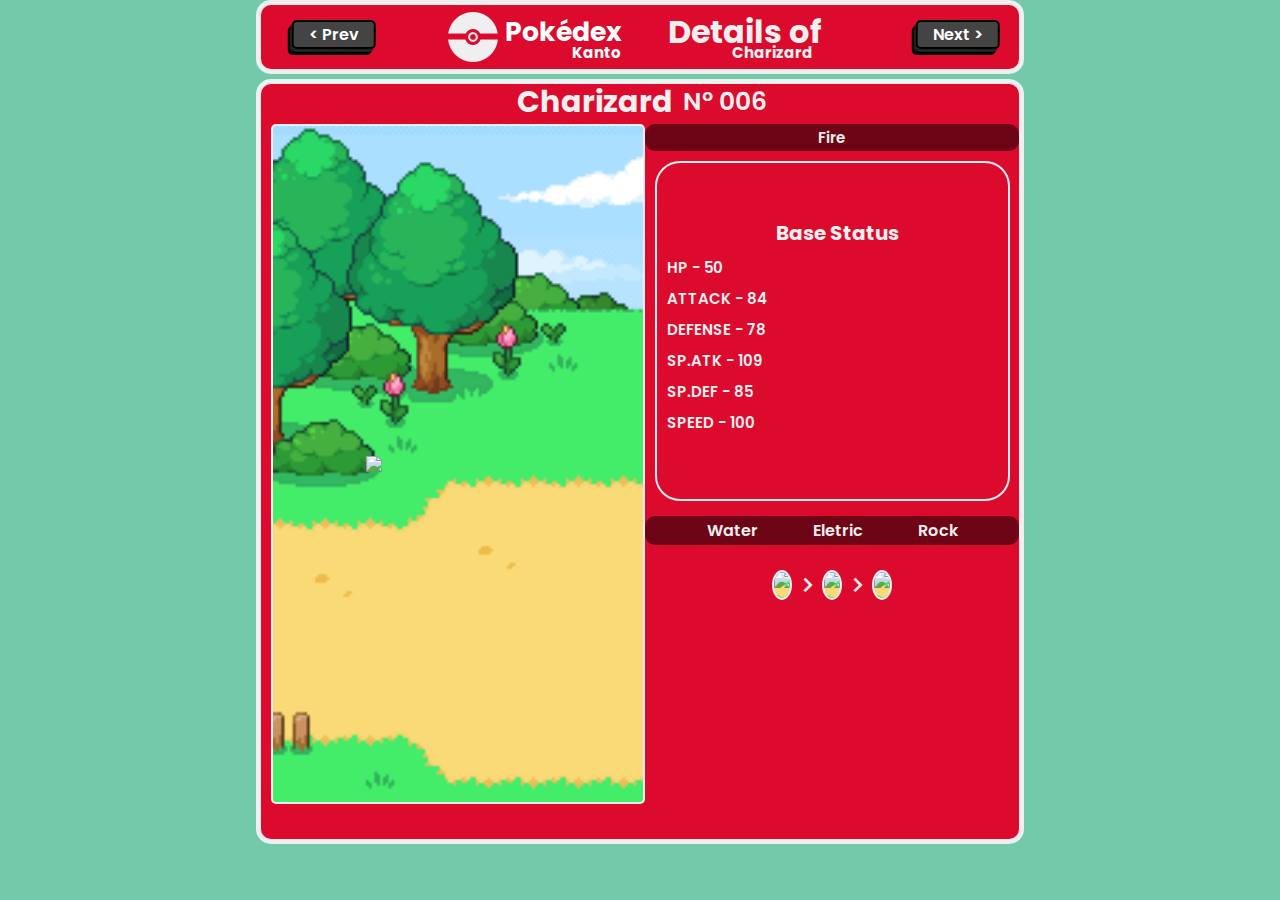
==== details.html @ c546bfbc "frist commit" ====
<!DOCTYPE html>
<html lang="en">
<head>
    <meta charset="UTF-8">
    <meta name="viewport" content="width=device-width, initial-scale=1.0">
    <link href='https://unpkg.com/boxicons@2.1.4/css/boxicons.min.css' rel='stylesheet'>
    <link rel="stylesheet" href="details.css">
    <link rel="icon" href="/IMG/icon.png">
    <title>Deteils</title>
    
</head>
<body>
    <div class="poke-details">
        <div class="main">
            <div class="title">
                <button class="button-home">
                    <a href="index.html">
                    <img src="./IMG/pokeboll.png">
                    <h1>Pokédex</h1>
                    <h2>Kanto</h2>    
                    </a>
                </button>
                
                <div class="details-title">
                    <h1>Details of</h1>
                    <h2>Charizard</h2>
                </div>
    
                </div>
    
                <div class="buttons">
                    <button class="prev"> &lt; Prev</button>
                    <button class="next">Next &gt; </button>
                </div>
    
        </div>
    
        <div class="details">
            <div class="title-details">
                <h1 class="name">Charizard</h1>
                <span class="number">Nº 006</span>
            </div>
    
            <div class="pokemon-img">
                <img class="img" src="https://raw.githubusercontent.com/PokeAPI/sprites/master/sprites/pokemon/versions/generation-v/black-white/animated/6.gif">
            </div>
    
            <div class="details-txt">
                <div class="txt">
                    <div class="type">Fire</div>
                </div>
    
                <div class="status">
                    <div class="status-txt">
                        <h1>Base Status</h1>
                        <li>HP - 50</li>
                        <li>ATTACK - 84</li>
                        <li>DEFENSE - 78</li>
                        <li>SP.ATK - 109</li>
                        <li>SP.DEF - 85</li>
                        <li>SPEED - 100</li>
                    </div>
                </div>
    
                <div class="weaknesses">
                    <li>Water</li>
                    <li>Eletric</li>
                    <li>Rock</li>
                </div>
    
                <div class="evolution">
                  <img src="https://raw.githubusercontent.com/PokeAPI/sprites/master/sprites/pokemon/4.png">
                  <i class='bx bx-chevron-right'></i>
                  <img src="https://raw.githubusercontent.com/PokeAPI/sprites/master/sprites/pokemon/5.png">
                  <i class='bx bx-chevron-right'></i> 
                  <img src="https://raw.githubusercontent.com/PokeAPI/sprites/master/sprites/pokemon/6.png"> 
                </div>
            </div>
        </div>
    </div>

    <script src="/JS/script.js"></script>
</body>
</html>
---- details.css ----
/* MAIN */
@import url('https://fonts.googleapis.com/css2?family=Handjet:wght@300&family=Noto+Sans+JP:wght@300;500&family=Poppins:wght@300;400;500;600;700;800&display=swap');

* {
    margin: 0;
    padding: 0;
    box-sizing: border-box;
    font-family: 'Poppins', sans-serif;

}

body {
    background: #72caab;
    height: 100vh; 
}

.poke-details {
    width: 100%;
    height: 100%;
}

.main {
    display: flex;
    flex-direction: column;
    align-items: center;
    justify-content: center;
}
/* MAIN */

/* BODY */
.title {
    display: flex;
    flex-direction: row;
    color: #EFEFEF;
    background: #DC0A2D;
    border-radius: 5px;
    width: 60%;
    border: 5px solid #EFEFEF;
    border-radius: 15px;
}
/* BODY */

/* HOME */
/* BUTTON HOME */
.button-home {
    display: flex;
    border: none;
    background: none;
    align-items: center;
    cursor: pointer;
}

.button-home a {
    text-decoration: none;
    color: white;
    display: flex;
    margin-left: 100%;
}

.title h1 {
    display: flex;
    align-items: center;
    margin-top: -10px;

}

.title h2 {
    font-size: 15px;
    display: flex;
    align-items: center;
    margin-left: -50px;
    margin-top: 30px;
}
/* BUTTON HOME */

/* BUTTON NEXT/PREV */
.buttons {
    position: absolute;
    display:flex;
    justify-content: center;
    align-items: center;
    left: 55%;
    top: 20px;
    width: 65%;
    transform: translate(-57%, 0);
    display: flex;
    gap: 65%;
  }
  
  .prev {
    width: 10%;
    border: 2px solid #000;
    border-radius: 5px;
    font-size: clamp(8px, 5vw, 1rem);
    font-weight: 600;
    color: white;
    background-color: #444;
    box-shadow: -2px 3px 0 #222, -4px 6px 0 #000;
    cursor: pointer;
}

.next {
    width: 10%;
    border: 2px solid #000;
    border-radius: 5px;
    font-size: clamp(8px, 5vw, 1rem);
    font-weight: 600;
    color: white;
    background-color: #444;
    box-shadow: -2px 3px 0 #222, -4px 6px 0 #000;
    cursor: pointer;
}
/* BUTTON NEXT/PREV */
/* HOME */

/* DETEILS */
.details {
    display: flex;
    margin-left: 20%;
    margin-top: 5px;

    background: #DC0A2D;
    color: #EFEFEF;
    border: 5px solid #EFEFEF;
    border-radius: 15px;
   
    width: 60%;
    height: 85%;
}

/* TITLE */
.title-details {
    position: absolute;
    display: flex;
    align-items: center;
    margin-left: 20%;
    font-size: 15px;
    gap: 10px;
    margin-top: -5px;
}

.details-title {
    display: flex;
    flex-direction: row;
    color: #EFEFEF;
    margin-left: 30%;
}

.details-title h1 {
    display: flex;
    align-items: center;
    margin-top: -10px;

}

.details-title h2 {
    font-size: 15px;
    display: flex;
    align-items: center;
    margin-left: -90px;
    margin-top: 30px;
}

.number {
    font-weight: 600;
    font-size: 25px;
    color: #EFEFEF;
}
/* TITLE */

/* IMG */
.pokemon-img {
    width: 50%;
    height: 90%;

    margin-top: 40px;
    margin-left: 10px;

    display: flex;
    justify-content: center;
    align-items: center;

    border: 2px solid #EFEFEF;
    border-radius: 5px;
    background: url(/IMG/background.png);
    background-size: cover;

}

.pokemon-img img {
    width: 50%;
}
/* IMG */

/* TEXT */
.details-txt {
    width: 50%;
    height: 90%;
    margin-top: 40px;
}

.txt {
    text-align: center;
}
/* TEXT */

/* TYPE */
.type {
    color: #EFEFEF;
    font-size: 15px;
    font-weight: 600;

    background-color: rgba(0, 0, 0, 0.5);
    padding: 2px 15px;
    border-radius: 10px;
}
/* TYPE */

/* STATUS */
.status {
    background: #DC0A2D;
    border: 2px solid #EFEFEF;
    border-radius: 25px;
    margin-top: 10px;
    margin-left: 10px;
    width: 95%;
    height: 50%;
    display: flex;
    flex-direction: column;
    justify-content: space-around;  
    list-style: none;
}

.status-txt h1 {
    font-size: 20px;
    align-items: center;
    text-align: center;
}

.status-txt {
    display: flex;
    flex-direction: column;
    margin-top: -10px;
    gap: 8px;
    font-size: 15px;
    font-weight: 600;
    margin-left: 10px;
}

.weaknesses {
    display: flex;
    justify-content: center;
    list-style: none;
    gap: 55px;
    margin-top: 15px;
    font-weight: 600;
    background-color: rgba(0, 0, 0, 0.5);
    padding: 2px 15px;
    border-radius: 10px;
}

.evolution {
    display: flex;
    justify-content: center;
    margin-top: 25px;

}

.evolution i {
    display: flex;
    font-size: 30px;
    align-items: center;
}

.evolution img:nth-of-type(1n) {
    background: url(/IMG/background.png);
    background-size: cover;
    border-radius: 50%;
    border: 2px solid #EFEFEF;
}

.evolution img:nth-of-type(2n) {
    background: url(/IMG/background.png);
    background-size: cover;
    border-radius: 50%;
    border: 2px solid #EFEFEF;
}

.evolution img:nth-of-type(3n) {
    background: url(/IMG/background.png);
    background-size: cover;
    border-radius: 50%;
    border: 2px solid #EFEFEF;
}
/* STATUS */
/* DETEILS */
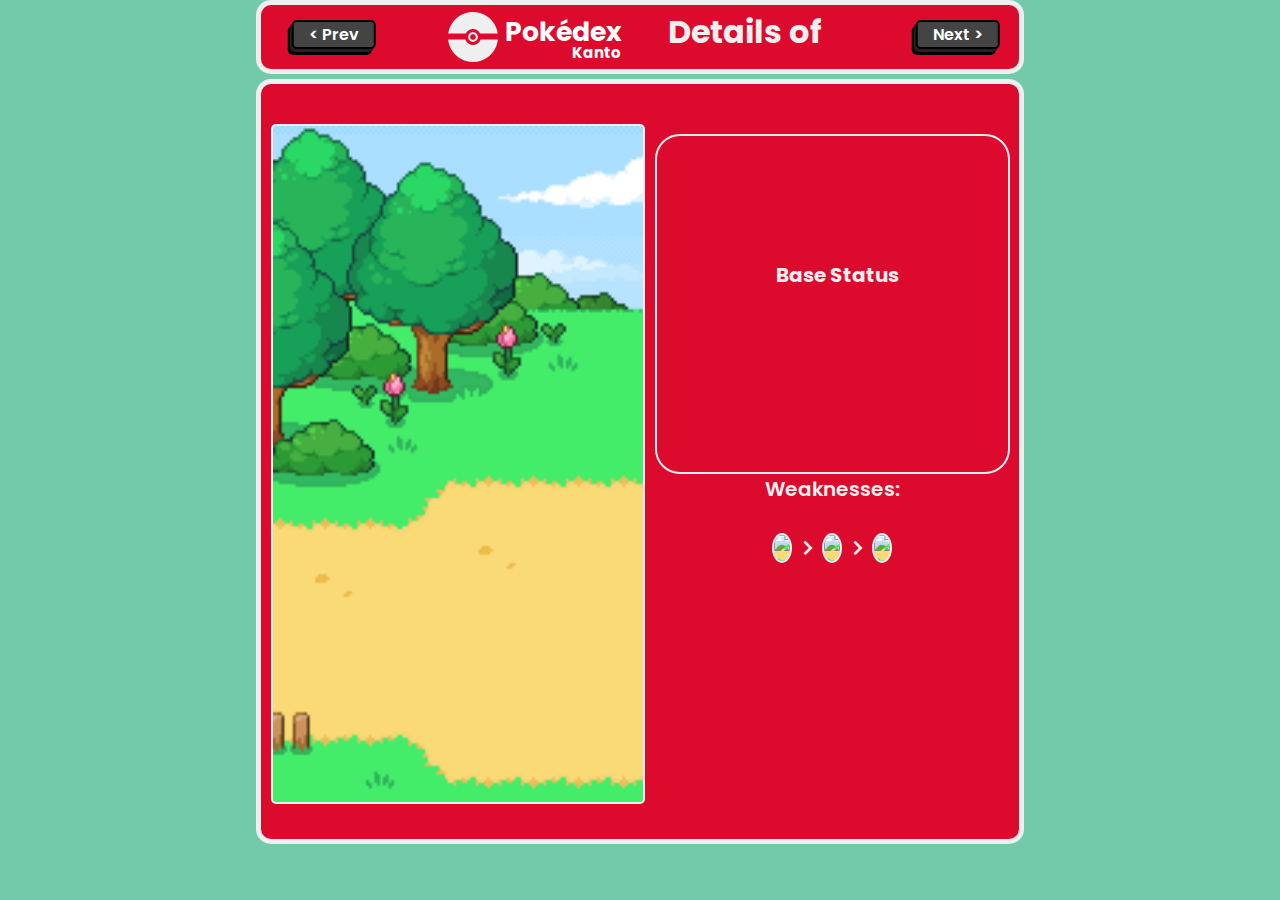
==== commit 400f3c64: "frist commit" ====
--- a/details.html
+++ b/details.html
@@ -1,84 +1,87 @@
 <!DOCTYPE html>
 <html lang="en">
+
 <head>
     <meta charset="UTF-8">
     <meta name="viewport" content="width=device-width, initial-scale=1.0">
     <link href='https://unpkg.com/boxicons@2.1.4/css/boxicons.min.css' rel='stylesheet'>
-    <link rel="stylesheet" href="details.css">
+    <link rel="stylesheet" href="/CSS/details.css">
     <link rel="icon" href="/IMG/icon.png">
     <title>Deteils</title>
-    
+
 </head>
+
 <body>
     <div class="poke-details">
         <div class="main">
             <div class="title">
                 <button class="button-home">
                     <a href="index.html">
-                    <img src="./IMG/pokeboll.png">
-                    <h1>Pokédex</h1>
-                    <h2>Kanto</h2>    
+                        <img src="./IMG/pokeboll.png">
+                        <h1>Pokédex</h1>
+                        <h2>Kanto</h2>
                     </a>
                 </button>
-                
+
                 <div class="details-title">
                     <h1>Details of</h1>
-                    <h2>Charizard</h2>
                 </div>
-    
-                </div>
-    
-                <div class="buttons">
-                    <button class="prev"> &lt; Prev</button>
-                    <button class="next">Next &gt; </button>
-                </div>
-    
+
+            </div>
+
+            <div class="buttons">
+                <button class="prev"> &lt; Prev</button>
+                <button class="next">Next &gt; </button>
+            </div>
+
         </div>
-    
-        <div class="details">
+
+        <div class="details" id="pokemonDetailsContainer">
             <div class="title-details">
-                <h1 class="name">Charizard</h1>
-                <span class="number">Nº 006</span>
+                <h1 class="name"></h1>
+                <span class="number"></span>
             </div>
-    
+
             <div class="pokemon-img">
-                <img class="img" src="https://raw.githubusercontent.com/PokeAPI/sprites/master/sprites/pokemon/versions/generation-v/black-white/animated/6.gif">
+                <img class="img" src="">
             </div>
-    
+
             <div class="details-txt">
                 <div class="txt">
-                    <div class="type">Fire</div>
+                    <div class="types">
+                    </div>
                 </div>
-    
+
                 <div class="status">
                     <div class="status-txt">
                         <h1>Base Status</h1>
-                        <li>HP - 50</li>
-                        <li>ATTACK - 84</li>
-                        <li>DEFENSE - 78</li>
-                        <li>SP.ATK - 109</li>
-                        <li>SP.DEF - 85</li>
-                        <li>SPEED - 100</li>
+                        <li></li>
+                        <li></li>
+                        <li></li>
+                        <li></li>
+                        <li></li>
+                        <li></li>
                     </div>
                 </div>
-    
+
+                <h1 class="weaknesses-title">Weaknesses:</h1>
                 <div class="weaknesses">
-                    <li>Water</li>
-                    <li>Eletric</li>
-                    <li>Rock</li>
+                    <li></li>
+                    <li></li>
+                    <li></li>
                 </div>
-    
+
                 <div class="evolution">
-                  <img src="https://raw.githubusercontent.com/PokeAPI/sprites/master/sprites/pokemon/4.png">
-                  <i class='bx bx-chevron-right'></i>
-                  <img src="https://raw.githubusercontent.com/PokeAPI/sprites/master/sprites/pokemon/5.png">
-                  <i class='bx bx-chevron-right'></i> 
-                  <img src="https://raw.githubusercontent.com/PokeAPI/sprites/master/sprites/pokemon/6.png"> 
+                    <img src="https://raw.githubusercontent.com/PokeAPI/sprites/master/sprites/pokemon/4.png">
+                    <i class='bx bx-chevron-right'></i>
+                    <img src="https://raw.githubusercontent.com/PokeAPI/sprites/master/sprites/pokemon/5.png">
+                    <i class='bx bx-chevron-right'></i>
+                    <img src="https://raw.githubusercontent.com/PokeAPI/sprites/master/sprites/pokemon/6.png">
                 </div>
             </div>
         </div>
-    </div>
 
-    <script src="/JS/script.js"></script>
+        <script src="/JS/scriptDetails.js"></script>
 </body>
+
 </html>--- a/CSS/details.css
+++ b/CSS/details.css
@@ -0,0 +1,306 @@
+/* MAIN */
+@import url('https://fonts.googleapis.com/css2?family=Handjet:wght@300&family=Noto+Sans+JP:wght@300;500&family=Poppins:wght@300;400;500;600;700;800&display=swap');
+
+* {
+    margin: 0;
+    padding: 0;
+    box-sizing: border-box;
+    font-family: 'Poppins', sans-serif;
+
+}
+
+body {
+    background: #72caab;
+    height: 100vh;
+}
+
+.poke-details {
+    width: 100%;
+    height: 100%;
+}
+
+.main {
+    display: flex;
+    flex-direction: column;
+    align-items: center;
+    justify-content: center;
+}
+
+/* MAIN */
+
+/* BODY */
+.title {
+    display: flex;
+    flex-direction: row;
+    color: #EFEFEF;
+    background: #DC0A2D;
+    border-radius: 5px;
+    width: 60%;
+    border: 5px solid #EFEFEF;
+    border-radius: 15px;
+}
+
+/* BODY */
+
+/* HOME */
+/* BUTTON HOME */
+.button-home {
+    display: flex;
+    border: none;
+    background: none;
+    align-items: center;
+    cursor: pointer;
+}
+
+.button-home a {
+    text-decoration: none;
+    color: white;
+    display: flex;
+    margin-left: 100%;
+}
+
+.title h1 {
+    display: flex;
+    align-items: center;
+    margin-top: -10px;
+
+}
+
+.title h2 {
+    font-size: 15px;
+    display: flex;
+    align-items: center;
+    margin-left: -50px;
+    margin-top: 30px;
+}
+
+/* BUTTON HOME */
+
+/* BUTTON NEXT/PREV */
+.buttons {
+    position: absolute;
+    display: flex;
+    justify-content: center;
+    align-items: center;
+    left: 55%;
+    top: 20px;
+    width: 65%;
+    transform: translate(-57%, 0);
+    display: flex;
+    gap: 65%;
+}
+
+.prev {
+    width: 10%;
+    border: 2px solid #000;
+    border-radius: 5px;
+    font-size: clamp(8px, 5vw, 1rem);
+    font-weight: 600;
+    color: white;
+    background-color: #444;
+    box-shadow: -2px 3px 0 #222, -4px 6px 0 #000;
+    cursor: pointer;
+}
+
+.next {
+    width: 10%;
+    border: 2px solid #000;
+    border-radius: 5px;
+    font-size: clamp(8px, 5vw, 1rem);
+    font-weight: 600;
+    color: white;
+    background-color: #444;
+    box-shadow: -2px 3px 0 #222, -4px 6px 0 #000;
+    cursor: pointer;
+}
+
+/* BUTTON NEXT/PREV */
+/* HOME */
+
+/* DETAILS */
+.details {
+    display: flex;
+    margin-left: 20%;
+    margin-top: 5px;
+
+    background: #DC0A2D;
+    color: #EFEFEF;
+    border: 5px solid #EFEFEF;
+    border-radius: 15px;
+
+    width: 60%;
+    height: 85%;
+}
+
+/* TITLE */
+.details-title {
+    display: flex;
+    flex-direction: row;
+    color: #EFEFEF;
+    margin-left: 30%;
+}
+
+.details-title h1 {
+    display: flex;
+    align-items: center;
+}
+
+.title-details {
+    position: absolute;
+    display: flex;
+    align-items: center;
+    margin-left: 20%;
+    font-size: 15px;
+    gap: 10px;
+    margin-top: -5px;
+}
+
+.number {
+    font-weight: 600;
+    font-size: 25px;
+    color: #EFEFEF;
+}
+
+/* TITLE */
+
+/* IMG */
+.pokemon-img {
+    width: 50%;
+    height: 90%;
+
+    margin-top: 40px;
+    margin-left: 10px;
+
+    display: flex;
+    justify-content: center;
+    align-items: center;
+
+    border: 2px solid #EFEFEF;
+    border-radius: 5px;
+    background: url(/IMG/background.png);
+    background-size: cover;
+
+}
+
+.pokemon-img img {
+    width: 50%;
+}
+
+/* IMG */
+
+/* TEXT */
+.details-txt {
+    width: 50%;
+    height: 90%;
+    margin-top: 40px;
+}
+
+.txt {
+    text-align: center;
+}
+
+/* TEXT */
+
+/* TYPE */
+.type {
+    width: 100px;
+    color: #EFEFEF;
+    font-size: 15px;
+    font-weight: 600;
+
+    padding: 2px 15px;
+    border-radius: 10px;
+}
+
+.types {
+    display: flex;
+    justify-content: center;
+    gap: 10px;
+}
+
+/* TYPE */
+
+/* STATUS */
+.status {
+    background: #DC0A2D;
+    border: 2px solid #EFEFEF;
+    border-radius: 25px;
+    margin-top: 10px;
+    margin-left: 10px;
+    width: 95%;
+    height: 50%;
+    display: flex;
+    flex-direction: column;
+    justify-content: space-around;
+    list-style: none;
+}
+
+.status-txt h1 {
+    font-size: 20px;
+    align-items: center;
+    text-align: center;
+}
+
+.status-txt {
+    display: flex;
+    flex-direction: column;
+    margin-top: -10px;
+    gap: 8px;
+    font-size: 15px;
+    font-weight: 600;
+    margin-left: 10px;
+}
+
+.weaknesses-title {
+    font-size: 20px;
+    font-weight: 600;
+    text-align: center;
+}
+
+.weaknesses {
+    display: flex;
+    gap: 5px;
+    justify-content: center;
+    list-style: none;
+    font-weight: 600;
+    padding: 2px 15px;
+    border-radius: 10px;
+}
+
+
+.evolution {
+    display: flex;
+    justify-content: center;
+    margin-top: 25px;
+
+}
+
+.evolution i {
+    display: flex;
+    font-size: 30px;
+    align-items: center;
+}
+
+.evolution img:nth-of-type(1n) {
+    background: url(/IMG/background.png);
+    background-size: cover;
+    border-radius: 50%;
+    border: 2px solid #EFEFEF;
+}
+
+.evolution img:nth-of-type(2n) {
+    background: url(/IMG/background.png);
+    background-size: cover;
+    border-radius: 50%;
+    border: 2px solid #EFEFEF;
+}
+
+.evolution img:nth-of-type(3n) {
+    background: url(/IMG/background.png);
+    background-size: cover;
+    border-radius: 50%;
+    border: 2px solid #EFEFEF;
+}
+
+/* STATUS */
+/* DETAILS */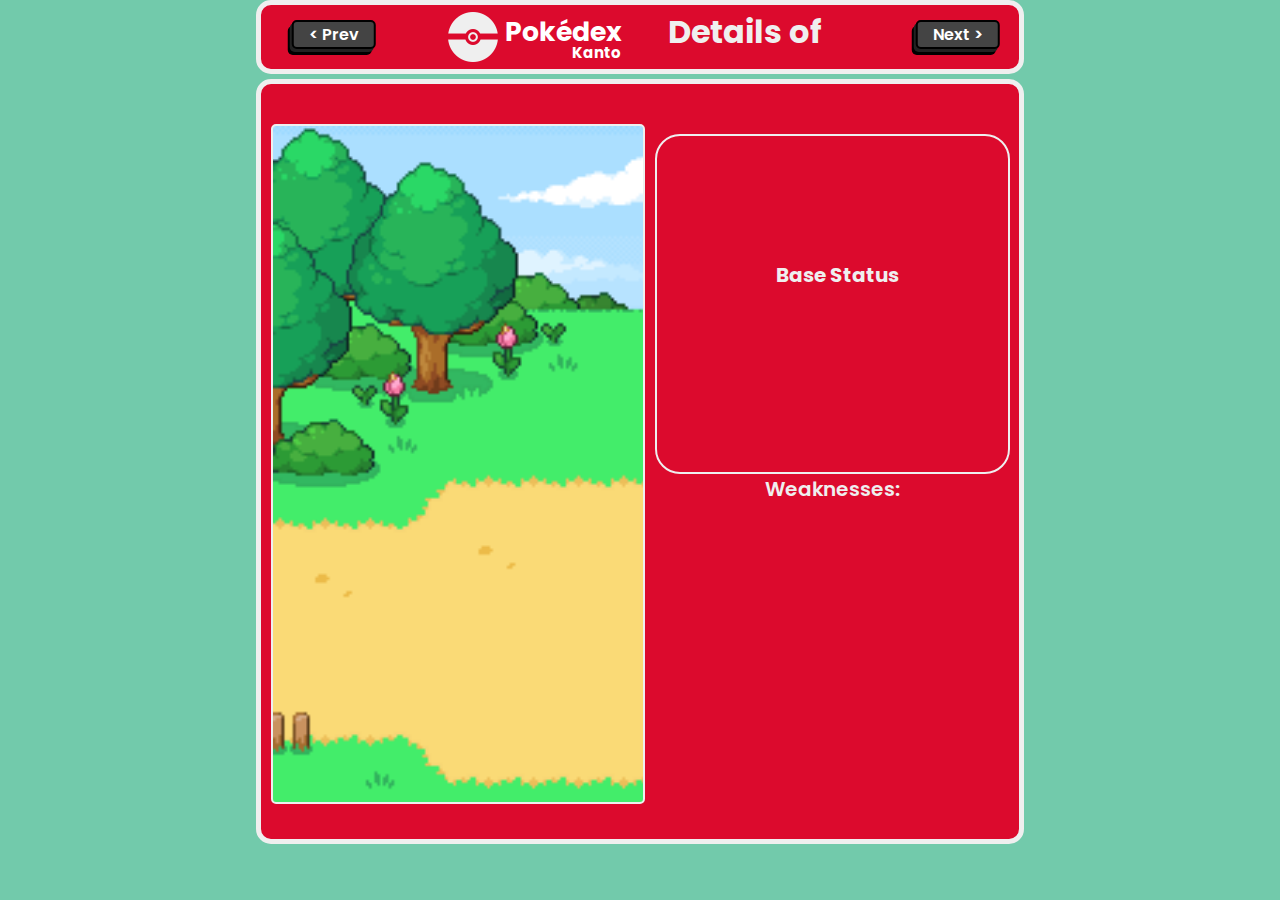
==== commit 9e609c67: "frist commit" ====
--- a/details.html
+++ b/details.html
@@ -72,16 +72,11 @@
                 </div>
 
                 <div class="evolution">
-                    <img src="https://raw.githubusercontent.com/PokeAPI/sprites/master/sprites/pokemon/4.png">
-                    <i class='bx bx-chevron-right'></i>
-                    <img src="https://raw.githubusercontent.com/PokeAPI/sprites/master/sprites/pokemon/5.png">
-                    <i class='bx bx-chevron-right'></i>
-                    <img src="https://raw.githubusercontent.com/PokeAPI/sprites/master/sprites/pokemon/6.png">
                 </div>
             </div>
         </div>
 
-        <script src="/JS/scriptDetails.js"></script>
+    <script src="/JS/scriptDetails.js"></script>
 </body>
 
 </html>--- a/CSS/details.css
+++ b/CSS/details.css
@@ -1,43 +1,42 @@
 /* MAIN */
-@import url('https://fonts.googleapis.com/css2?family=Handjet:wght@300&family=Noto+Sans+JP:wght@300;500&family=Poppins:wght@300;400;500;600;700;800&display=swap');
+@import url("https://fonts.googleapis.com/css2?family=Handjet:wght@300&family=Noto+Sans+JP:wght@300;500&family=Poppins:wght@300;400;500;600;700;800&display=swap");
 
 * {
-    margin: 0;
-    padding: 0;
-    box-sizing: border-box;
-    font-family: 'Poppins', sans-serif;
-
+  margin: 0;
+  padding: 0;
+  box-sizing: border-box;
+  font-family: "Poppins", sans-serif;
 }
 
 body {
-    background: #72caab;
-    height: 100vh;
+  background: #72caab;
+  height: 100vh;
 }
 
 .poke-details {
-    width: 100%;
-    height: 100%;
+  width: 100%;
+  height: 100%;
 }
 
 .main {
-    display: flex;
-    flex-direction: column;
-    align-items: center;
-    justify-content: center;
+  display: flex;
+  flex-direction: column;
+  align-items: center;
+  justify-content: center;
 }
 
 /* MAIN */
 
 /* BODY */
 .title {
-    display: flex;
-    flex-direction: row;
-    color: #EFEFEF;
-    background: #DC0A2D;
-    border-radius: 5px;
-    width: 60%;
-    border: 5px solid #EFEFEF;
-    border-radius: 15px;
+  display: flex;
+  flex-direction: row;
+  color: #efefef;
+  background: #dc0a2d;
+  border-radius: 5px;
+  width: 60%;
+  border: 5px solid #efefef;
+  border-radius: 15px;
 }
 
 /* BODY */
@@ -45,73 +44,72 @@
 /* HOME */
 /* BUTTON HOME */
 .button-home {
-    display: flex;
-    border: none;
-    background: none;
-    align-items: center;
-    cursor: pointer;
+  display: flex;
+  border: none;
+  background: none;
+  align-items: center;
+  cursor: pointer;
 }
 
 .button-home a {
-    text-decoration: none;
-    color: white;
-    display: flex;
-    margin-left: 100%;
+  text-decoration: none;
+  color: white;
+  display: flex;
+  margin-left: 100%;
 }
 
 .title h1 {
-    display: flex;
-    align-items: center;
-    margin-top: -10px;
-
+  display: flex;
+  align-items: center;
+  margin-top: -10px;
 }
 
 .title h2 {
-    font-size: 15px;
-    display: flex;
-    align-items: center;
-    margin-left: -50px;
-    margin-top: 30px;
+  font-size: 15px;
+  display: flex;
+  align-items: center;
+  margin-left: -50px;
+  margin-top: 30px;
 }
 
 /* BUTTON HOME */
 
 /* BUTTON NEXT/PREV */
 .buttons {
-    position: absolute;
-    display: flex;
-    justify-content: center;
-    align-items: center;
-    left: 55%;
-    top: 20px;
-    width: 65%;
-    transform: translate(-57%, 0);
-    display: flex;
-    gap: 65%;
+  position: absolute;
+  display: flex;
+  justify-content: center;
+  align-items: center;
+  left: 55%;
+  top: 20px;
+  width: 65%;
+  transform: translate(-57%, 0);
+  display: flex;
+  gap: 65%;
 }
 
 .prev {
-    width: 10%;
-    border: 2px solid #000;
-    border-radius: 5px;
-    font-size: clamp(8px, 5vw, 1rem);
-    font-weight: 600;
-    color: white;
-    background-color: #444;
-    box-shadow: -2px 3px 0 #222, -4px 6px 0 #000;
-    cursor: pointer;
+  width: 10%;
+  border: 2px solid #000;
+  border-radius: 5px;
+  font-size: clamp(8px, 5vw, 1rem);
+  font-weight: 600;
+  color: white;
+  background-color: #444;
+  box-shadow: -2px 3px 0 #222, -4px 6px 0 #000;
+  cursor: pointer;
 }
 
 .next {
-    width: 10%;
-    border: 2px solid #000;
-    border-radius: 5px;
-    font-size: clamp(8px, 5vw, 1rem);
-    font-weight: 600;
-    color: white;
-    background-color: #444;
-    box-shadow: -2px 3px 0 #222, -4px 6px 0 #000;
-    cursor: pointer;
+  width: 10%;
+  border: 2px solid #000;
+  border-radius: 5px;
+  font-size: clamp(8px, 5vw, 1rem);
+  font-weight: 600;
+  color: white;
+  background-color: #444;
+  box-shadow: -2px 3px 0 #222, -4px 6px 0 #000;
+  cursor: pointer;
 }
 
 /* BUTTON NEXT/PREV */
@@ -119,188 +117,197 @@
 
 /* DETAILS */
 .details {
-    display: flex;
-    margin-left: 20%;
-    margin-top: 5px;
-
-    background: #DC0A2D;
-    color: #EFEFEF;
-    border: 5px solid #EFEFEF;
-    border-radius: 15px;
-
-    width: 60%;
-    height: 85%;
+  display: flex;
+  margin-left: 20%;
+  margin-top: 5px;
+
+  background: #dc0a2d;
+  color: #efefef;
+  border: 5px solid #efefef;
+  border-radius: 15px;
+
+  width: 60%;
+  height: 85%;
 }
 
 /* TITLE */
 .details-title {
-    display: flex;
-    flex-direction: row;
-    color: #EFEFEF;
-    margin-left: 30%;
+  display: flex;
+  flex-direction: row;
+  color: #efefef;
+  margin-left: 30%;
 }
 
 .details-title h1 {
-    display: flex;
-    align-items: center;
+  display: flex;
+  align-items: center;
 }
 
 .title-details {
-    position: absolute;
-    display: flex;
-    align-items: center;
-    margin-left: 20%;
-    font-size: 15px;
-    gap: 10px;
-    margin-top: -5px;
+  position: absolute;
+  display: flex;
+  align-items: center;
+  margin-left: 20%;
+  font-size: 15px;
+  gap: 10px;
+  margin-top: -5px;
 }
 
 .number {
-    font-weight: 600;
-    font-size: 25px;
-    color: #EFEFEF;
+  font-weight: 600;
+  font-size: 25px;
+  color: #efefef;
 }
 
 /* TITLE */
 
 /* IMG */
 .pokemon-img {
-    width: 50%;
-    height: 90%;
-
-    margin-top: 40px;
-    margin-left: 10px;
-
-    display: flex;
-    justify-content: center;
-    align-items: center;
-
-    border: 2px solid #EFEFEF;
-    border-radius: 5px;
-    background: url(/IMG/background.png);
-    background-size: cover;
-
+  width: 50%;
+  height: 90%;
+
+  margin-top: 40px;
+  margin-left: 10px;
+
+  display: flex;
+  justify-content: center;
+  align-items: center;
+
+  border: 2px solid #efefef;
+  border-radius: 5px;
+  background: url(/IMG/background.png);
+  background-size: cover;
 }
 
 .pokemon-img img {
-    width: 50%;
+  width: 50%;
 }
 
 /* IMG */
 
 /* TEXT */
 .details-txt {
-    width: 50%;
-    height: 90%;
-    margin-top: 40px;
+  width: 50%;
+  height: 90%;
+  margin-top: 40px;
 }
 
 .txt {
-    text-align: center;
+  text-align: center;
 }
 
 /* TEXT */
 
 /* TYPE */
 .type {
-    width: 100px;
-    color: #EFEFEF;
-    font-size: 15px;
-    font-weight: 600;
-
-    padding: 2px 15px;
-    border-radius: 10px;
+  width: 100px;
+  color: #efefef;
+  font-size: 15px;
+  font-weight: 600;
+
+  padding: 2px 15px;
+  border-radius: 10px;
 }
 
 .types {
-    display: flex;
-    justify-content: center;
-    gap: 10px;
+  display: flex;
+  justify-content: center;
+  gap: 10px;
 }
 
 /* TYPE */
 
 /* STATUS */
 .status {
-    background: #DC0A2D;
-    border: 2px solid #EFEFEF;
-    border-radius: 25px;
-    margin-top: 10px;
-    margin-left: 10px;
-    width: 95%;
-    height: 50%;
-    display: flex;
-    flex-direction: column;
-    justify-content: space-around;
-    list-style: none;
+  background: #dc0a2d;
+  border: 2px solid #efefef;
+  border-radius: 25px;
+  margin-top: 10px;
+  margin-left: 10px;
+  width: 95%;
+  height: 50%;
+  display: flex;
+  flex-direction: column;
+  justify-content: space-around;
+  list-style: none;
 }
 
 .status-txt h1 {
-    font-size: 20px;
-    align-items: center;
-    text-align: center;
+  font-size: 20px;
+  align-items: center;
+  text-align: center;
 }
 
 .status-txt {
-    display: flex;
-    flex-direction: column;
-    margin-top: -10px;
-    gap: 8px;
-    font-size: 15px;
-    font-weight: 600;
-    margin-left: 10px;
+  display: flex;
+  flex-direction: column;
+  margin-top: -10px;
+  gap: 8px;
+  font-size: 15px;
+  font-weight: 600;
+  margin-left: 10px;
 }
 
 .weaknesses-title {
-    font-size: 20px;
-    font-weight: 600;
-    text-align: center;
+  font-size: 20px;
+  font-weight: 600;
+  text-align: center;
 }
 
 .weaknesses {
-    display: flex;
-    gap: 5px;
-    justify-content: center;
-    list-style: none;
-    font-weight: 600;
-    padding: 2px 15px;
-    border-radius: 10px;
-}
-
+  display: flex;
+  gap: 5px;
+  justify-content: center;
+  list-style: none;
+  font-weight: 600;
+  padding: 2px 15px;
+  border-radius: 10px;
+}
 
 .evolution {
-    display: flex;
-    justify-content: center;
-    margin-top: 25px;
-
+  display: flex;
+  flex-wrap: wrap;
+  justify-content: center;
+  gap: 10px;
+}
+
+.evolution-item {
+  text-align: center;
+  margin-top: 20px;
+
+}
+
+.evolution-item img {
+  width: 100px;
+  height: 100px;
 }
 
 .evolution i {
-    display: flex;
-    font-size: 30px;
-    align-items: center;
+  display: flex;
+  font-size: 30px;
+  align-items: center;
 }
 
 .evolution img:nth-of-type(1n) {
-    background: url(/IMG/background.png);
-    background-size: cover;
-    border-radius: 50%;
-    border: 2px solid #EFEFEF;
+  background: url(/IMG/background.png);
+  background-size: cover;
+  border-radius: 50%;
+  border: 2px solid #efefef;
 }
 
 .evolution img:nth-of-type(2n) {
-    background: url(/IMG/background.png);
-    background-size: cover;
-    border-radius: 50%;
-    border: 2px solid #EFEFEF;
+  background: url(/IMG/background.png);
+  background-size: cover;
+  border-radius: 50%;
+  border: 2px solid #efefef;
 }
 
 .evolution img:nth-of-type(3n) {
-    background: url(/IMG/background.png);
-    background-size: cover;
-    border-radius: 50%;
-    border: 2px solid #EFEFEF;
+  background: url(/IMG/background.png);
+  background-size: cover;
+  border-radius: 50%;
+  border: 2px solid #efefef;
 }
 
 /* STATUS */
-/* DETAILS */+/* DETAILS */
